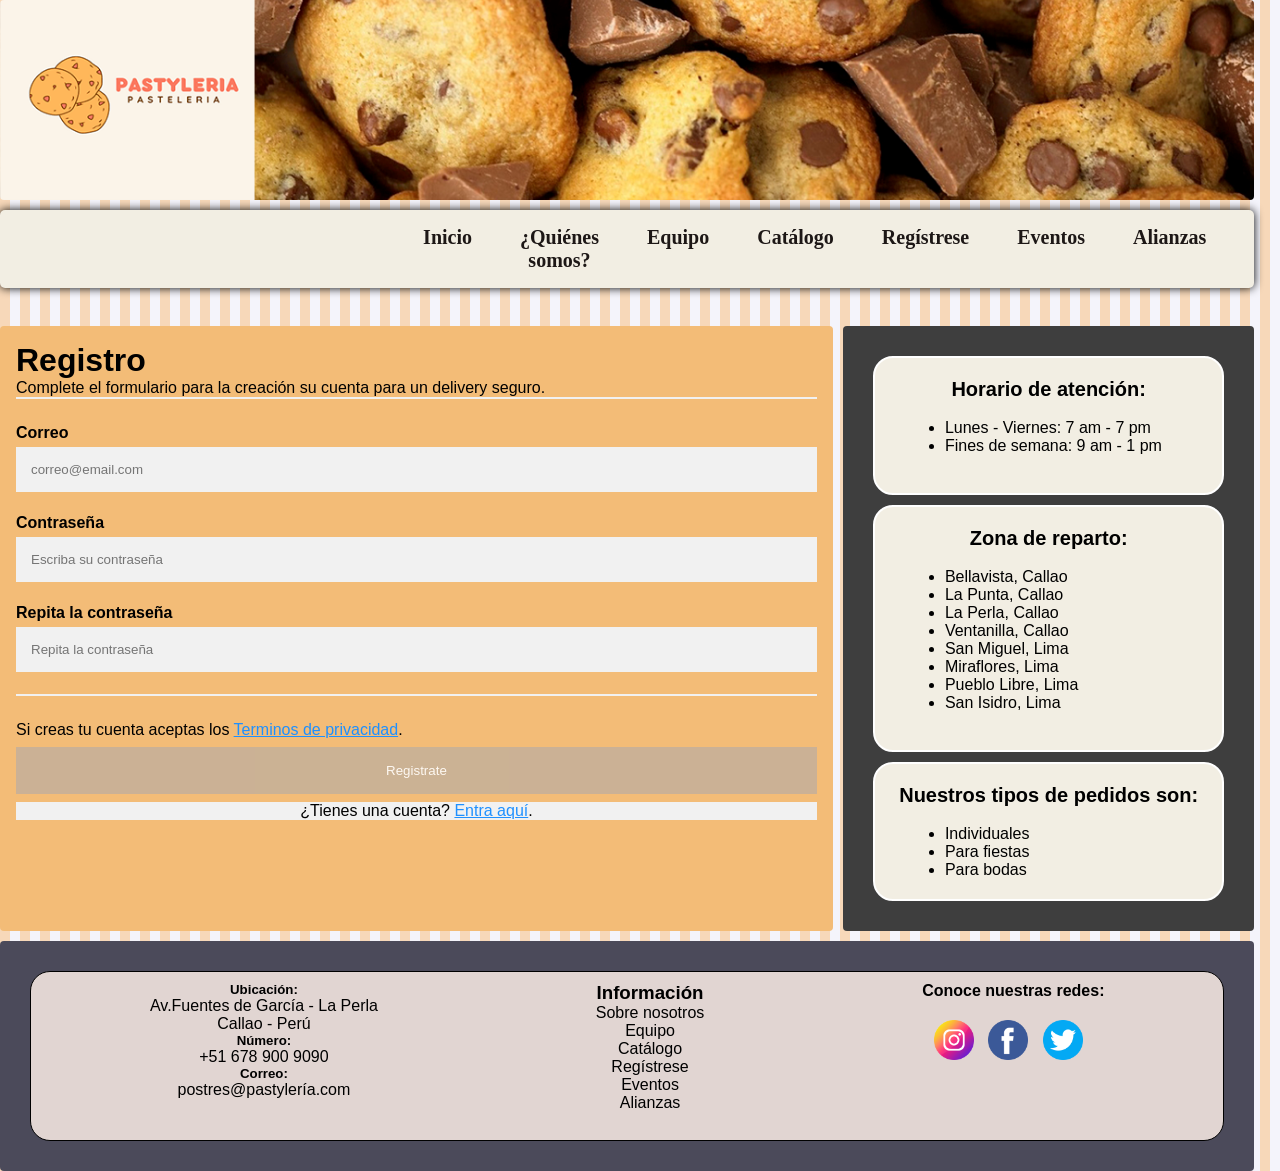
==== pages/registro.html @ 93737d5a "Add files via upload" ====
<!DOCTYPE html>
<html>
<head>
	<meta charset="utf-8">
	<meta name="viewport" content="width=device-width, initial-scale=1">
	<title></title>
	<link rel="stylesheet" type="text/css" href="../css/estilo.css">
</head>
<body>
<div class="contenedor">
	<div class="header"> 
	</div>
	<div class="nav1"> 
		<ul>
			<li class="navi"><img src="../images/chef.png" width="35"></li> 
			<li class="navi"><a href="../index.html">Inicio</a>  </li> 
			<li class="navi"><a href="nosotros.html">¿Quiénes somos?</a></li> 
			<li class="navi"><a href="equipo.html">Equipo</a>  </li> 
			<li class="navi"><a href="catalogo.html">Catálogo</a>  </li> 
			<li class="navi"><a href="registro.html">Regístrese</a>  </li> 
			<li class="navi"><a href="evento.html">Eventos</a> </li> 
			<li class="navi"><a href="alianzas.html">Alianzas</a> </li> 
		</ul>
	</div>
	<br>
	<div class="cont4">

<form action="/action_page.php">
  <div class="container">
    <h1>Registro</h1>
    <p>Complete el formulario para la creación su cuenta para un delivery seguro.</p>
    <hr>

    <label for="email"><b>Correo</b></label>
    <input type="text" placeholder="correo@email.com" name="email" id="email" required>

    <label for="psw"><b>Contraseña</b></label>
    <input type="password" placeholder="Escriba su contraseña" name="psw" id="psw" required>

    <label for="psw-repeat"><b>Repita la contraseña</b></label>
    <input type="password" placeholder="Repita la contraseña" name="psw-repeat" id="psw-repeat" required>
    <hr>
    <p> Si creas tu cuenta aceptas los <a href="">Terminos de privacidad</a>.</p>

    <button type="submit" class="registerbtn">Registrate</button>
  </div>
  
  <div class="container signin">
    <p>¿Tienes una cuenta? <a href="">Entra aquí</a>.</p>
  
  </div>
</form>
		</div>
	<div class="aside">
<div class="horario">
		<h2>Horario de atención:</h2>
		<br>
		<ul>
			<li>Lunes - Viernes: 7 am - 7 pm</li>
			<li>Fines de semana: 9 am - 1 pm</li>
		</ul>
		<br>
	</div>
	<div class="reparto">
		<h2>Zona de reparto:</h2>
		<br>
		<ul>
			<li>Bellavista, Callao</li>
			<li>La Punta, Callao</li>
			<li>La Perla, Callao</li>
			<li>Ventanilla, Callao</li>
			<li>San Miguel, Lima</li>
			<li>Miraflores, Lima</li>
			<li>Pueblo Libre, Lima</li>
			<li>San Isidro, Lima</li>
		</ul>
		<br>
		</div>
		<div class="tipo">
			<h2>Nuestros tipos de pedidos son:</h2>
			<br>
		<ul>
			<li>Individuales</li>
			<li>Para fiestas</li>
			<li>Para bodas</li>
		</ul>
		</div>
	</div>
	<div class="footer">
	<!--Comenzando los lados-->
<div class="flexi">
 
		<div class="ladoc">
			<h5>Ubicación:</h5>
			<p>Av.Fuentes de García  - La Perla <br> Callao - Perú<br></p>
			<h5>Número:</h5>
			<p>+51 678 900 9090</p>
			<h5>Correo:</h5>
			<p>postres@pastylería.com</p>
		</div>
			<div class="ladof">
				<h3>Información</h3>
				<p><a href="nosotros.html">Sobre nosotros</a></p>
				<p><a href="equipo.html">Equipo</a></p>
				<p><a href="catalogo.html">Catálogo</a></p>
				<p><a href="registro.html">Regístrese</a></p>
				<p><a href="evento.html">Eventos</a></p>
				<p><a href="alianzas.html">Alianzas</a></p>
				<br>
		</div>
		<div class="ladod">
			<h4>Conoce nuestras redes: </h4>
			<a href="https://www.instagram.com/pastyleria/" target="_blank"><img src="../images/instagram.png"></a></a>
			<img src="../images/facebook.png">
			<img src="../images/gorjeo.png">	
		</div>
</div>


</body>
</html>
---- css/estilo.css ----
*{
	margin: 0;
	padding: 0;
}

body{
background-color: #f4f4fb;
background-image: linear-gradient(to right, #f7d8b9, #f7d8b9 10px, #f4f4fb 10px, #f4f4fb );
background-size: 20px 100%;
font-family: Verdana, Arial, sans-serif;;
}

.contenedor{
	width: 98%;
	max-width: 1000px
	margin:  20px auto;
	display: grid;
	grid-gap: 10px;
	grid-template-columns: repeat(3, 1fr);
	grid-template-rows: repeat(4, auto);
}



.contenedor > div,
.contenedor .header,
.contenedor .cont
.contenedor .cont1
.contenedor .cont2
.contenedor .cont3
.contenedor .cont4
.contenedor .cont5
.contenedor .cont6
.contenedor .aside
.contenedor .footer{
	background-color: white;
	padding: 70px;
	border-radius: 4px;
}
.contenedor > div,
.contenedor .footer{
	background-color: white;
	padding: 20px;
	border-radius: 4px;
}
.contenedor .header{
	background-image: url(../images/header.png);
	background-repeat: no-repeat;
	background-size: cover	;
	background-position: center ;
	color: white;
	grid-column-start:1;
	grid-column-end: 4;
	padding:100px;
}

.contenedor .cont{
	grid-column-start:1;
	grid-column-end: 3;
}

.contenedor .cont1, .cont2,.cont3, .cont4, .cont5, .cont6{
	grid-column-start:1;
	grid-column-end: 3;
}


/* Animación */
/* Le tengo que cambiar los colores */
.animate-charcter
{
  background-image: linear-gradient(
    -225deg,
    #45171d 0%,
    #e84a5f 29%,
    #e84a5f 67%,
    #6c5b7b 100%
  );
  background-size: auto auto;
  background-clip: border-box;
  background-size: 200% auto;
  color: #fff;
  background-clip: text;
  text-fill-color: transparent;
  -webkit-background-clip: text;
  -webkit-text-fill-color: transparent;
  animation: textclip 2s linear infinite;
  display: inline-block;
      font-size: 20px;
}

@keyframes textclip {
  to {
    background-position: 200% center;
  }
}
/* Termina Animación */

.contenedor .nav1
{
	grid-column-start:1;
	grid-column-end: 4;
	display: flex;
	margin-right: 2rem;
	justify-content: flex-end;
	box-shadow: 0px 0px 10px;
	margin: 0;
	padding: 1rem 0;
	border-radius: 5px;
	font-family: Montserrat sans-serif;
	font-size: 20px;
}

.nav1 ul{
	display: flex;
	font-weight: bold;
}
.navi{
	list-style: none;
	margin-right: 3rem;
	text-align: center;
}

.navi a{
	text-decoration: none;
	color: #1d1716;
}

.navi:first-child{
	margin-right: 600px;
	margin-left: 30px;
}
.navi a:hover{
	color: #ff8426;
}

/* BACKGROUND COLORSS */
 .contenedor .nav1{
	background-color:#f2eee3;
}

.contenedor .cont{
	background-color: #f3bc77;
}

.contenedor .aside{
	background-color: #f2eee3;
}

.contenedor .footer {
	background-color: #785e4d;
}

/* BACKGROUND COLORSS */

/* FUENTES DE LETRA */


.cont h1{
	background-color	:#ffedc6 ;
	border-radius: 20px;
	font-family: Rockwell ;
	padding: 20px;


}
.cont h2{
	font-family: Rockwell ;	
	font-style: italic;
	color:  #f6ffe2;
}


.cont p{
	font-size: 20px;
	text-align: center;
		font-family: Rockwell ;


}
.contenedor .aside{
	background-color:#3e3e3e ; 
}
 .aside h2{
 	text-align: center;
 	font-size: 20px;
 }

  .aside li{
 	margin-left: 50px;
 }
.horario, .reparto ,.tipo{
	border: solid white 2px;
	padding: 20px;
	margin: 10px;
	background-color: #f2eee3; 
	border-radius: 20px;
}

.horario:hover{
	background-color: #fed39f;
}
.reparto:hover{
	background-color: #fed39f;
}
.tipo:hover{
	background-color: #fed39f;
}
.contenedor .footer {
	background-color: #4b4a5a;
}

.ima{
	border: outset ;
	padding: 30px;
	background-color: #f3cba5;
	margin: 20px;
	border-radius: 20px;
}

/* fUENTES DE LETRA FIN */

.footer{
	grid-column-start:1;
	grid-column-end: 4;
}
.cont{
	text-align: center;
}
.cont img{
	width: 200px;
	height: 150px;
	clip-path: circle();
	display: inline-flex;
	
}


.flexi{
	display: flex;
	border: solid 1px;
	background-color:#e1d5d2;
	border-radius: 20px;
	margin: 10px;
	padding: 10px;
}

.ladod, .ladoc,  .ladof{
	 flex: 0.5 0 auto;
	 font-family: arial;
  		
}

.ladod, .ladoc, .ladof {
	text-align: center;
}

.ladod img{
	width: 40px;
	margin-right: 10px;
	margin-top: 20px;
}



.ladof a{ 
 	text-decoration: none;
 	color: black;
}




/* BOTON 27 */
.button-27 {
  appearance: none;
  background-color: #724330;;
  border: 2px  #1A1A1A;
  border-radius: 15px;
  box-sizing: border-box;
  color: #FFFFFF;
  cursor: pointer;
  display: inline-block;
  font-family: Roobert,-apple-system,BlinkMacSystemFont,"Segoe UI",Helvetica,Arial,sans-serif,"Apple Color Emoji","Segoe UI Emoji","Segoe UI Symbol";
  font-size: 16px;
  font-weight: 600;
  line-height: normal;
  margin: 0;
  min-height: 60px;
  min-width: 0;
  outline: none;
  padding: 16px 24px;
  text-align: center;
  text-decoration: none;
  transition: all 300ms cubic-bezier(.23, 1, 0.32, 1);
  user-select: none;
  -webkit-user-select: none;
  touch-action: manipulation;
  width: 20%;
  will-change: transform;
}

.button-27:disabled {
  pointer-events: none;
}

.button-27:hover {
  box-shadow: rgba(0, 0, 0, 0.25) 0 8px 15px;
  transform: translateY(-2px);
}

.button-27:active {
  box-shadow: none;
  transform: translateY(0);
}

/* TERMINA EL BOTON */


/* segunda pag */

.cont1 .columna{
	   display: flex;
  flex-direction: row;
  flex-wrap: wrap;
  width: 100%;
  text-align: center;
  margin-top: 90px;
}

.contenedor .cont1 {
 background-color: #ffedc6 
}

.columna img{
	width: 200px;
	height: 200px;
}
.vision, .mision, .valores{
flex: 25.33%;
justify-content: center;}

.mision{
	   border-right: 1px solid;
	   padding: 10px;
	   margin: 20px;

}

.vision{
	margin: 20px;
}

.valores{
	   border-left: 1px solid;
	   padding: 10px;
	   margin: 20px;
}
/* Equipo */

.contenedor .cont2{
background-color: #f3bc77;
}

.chef{
display: flex;
flex-direction: column;
flex-wrap: wrap;
  justify-content: center;
  align-items: center;
  border: solid 2px;
  margin: 10px;
  padding: 30px;
  text-align: center;
  background-color:#ebcbae ;
  border-radius: 10px;
}

.chef2{
display: flex;
flex-direction: column;
flex-wrap: wrap;
  justify-content: center;
  align-items: center;
  margin: 10px;
  padding: 30px;
  text-align: center;

}

.cheftotal{
display: flex;
flex-direction: row;
;
}
.chef h4{
 font-size: 20px;
 background-color:#a6e4e7 ;
 border-radius: 10px;
 padding: 10px;
}

.chef h4:hover{
	background-color: black;
	color: white;

}

.chef h2{
 background-color:#a6e4e7;
 border-radius: 10px;
 padding: 10px;
}

.chef h2:hover{
	background-color: black;
	color: white;

}

.chef img{
	width: 200px;
	height: 300px;
		clip-path: circle();
}

/* Catalogo */

.contenedor .cont3{
	background-color: #ffedc6;
}

.cont3{
text-align: center;
}


.menu0 img{
	width: 150px;
	height: 140px;
}
.menu0 {
	 
  display: flex;
  flex-wrap: wrap;
  justify-content: center;

 
}

.menu1, .menu2, .menu3, .menu4{
	border: solid white 1px;
	padding: 40px;
	margin: 20px;
background-color: #eedbb8;
opacity: 1;
background-image:  linear-gradient(135deg, #f4ba72 25%, transparent 25%), linear-gradient(225deg, #f4ba72 25%, transparent 25%), linear-gradient(45deg, #f4ba72 25%, transparent 25%), linear-gradient(315deg, #f4ba72 25%, #eedbb8 25%);
background-position:  5px 0, 5px 0, 0 0, 0 0;
background-size: 10px 10px;
background-repeat: repeat;
font-family: monospace;
border-radius: 5px;
}

.menu1  h3{
	font-size: 25px;
	border: dashed 2px;
	padding: 5px;
	margin: 9px;
	border-radius: 10px;
	background-color: #a3854c;
background-image:  linear-gradient(135deg, #9f7a4d 25%, transparent 25%), linear-gradient(225deg, #9f7a4d 25%, transparent 25%), linear-gradient(45deg, #9f7a4d 25%, transparent 25%), linear-gradient(315deg, #9f7a4d 25%, #a3854c 25%);
background-position:  5px 0, 5px 0, 0 0, 0 0;
background-size: 5px 5px;
background-repeat: repeat;
}

.menu1  h3{
	font-size: 25px;
	border: dashed 2px white;
	padding: 5px;
	margin: 10px;
	border-radius: 10px;
	background-color: #a3854c;
background-image:  linear-gradient(135deg, #9f7a4d 25%, transparent 25%), linear-gradient(225deg, #9f7a4d 25%, transparent 25%), linear-gradient(45deg, #9f7a4d 25%, transparent 25%), linear-gradient(315deg, #9f7a4d 25%, #a3854c 25%);
background-position:  5px 0, 5px 0, 0 0, 0 0;
background-size: 5px 5px;
background-repeat: repeat;
}

.menu2  h3{
	font-size: 25px;
	border: dashed 2px white;
	padding: 5px;
	margin: 9px;
	border-radius: 10px;
	background-color: #a3854c;
background-image:  linear-gradient(135deg, #9f7a4d 25%, transparent 25%), linear-gradient(225deg, #9f7a4d 25%, transparent 25%), linear-gradient(45deg, #9f7a4d 25%, transparent 25%), linear-gradient(315deg, #9f7a4d 25%, #a3854c 25%);
background-position:  5px 0, 5px 0, 0 0, 0 0;
background-size: 5px 5px;
background-repeat: repeat;
}
.menu3  h3{
	font-size: 20px;
	border: dashed 2px white;
	padding: 10px;
	margin: 9px;
	border-radius: 10px;
	background-color: #a3854c;
background-image:  linear-gradient(135deg, #9f7a4d 25%, transparent 25%), linear-gradient(225deg, #9f7a4d 25%, transparent 25%), linear-gradient(45deg, #9f7a4d 25%, transparent 25%), linear-gradient(315deg, #9f7a4d 25%, #a3854c 25%);
background-position:  5px 0, 5px 0, 0 0, 0 0;
background-size: 5px 5px;
background-repeat: repeat;
}
.menu4  h3{
	font-size: 18px;
	border: dashed 2px white;
	padding: 5px;
	margin: 9px;
	border-radius: 10px;
	background-color: #a3854c;
background-image:  linear-gradient(135deg, #9f7a4d 25%, transparent 25%), linear-gradient(225deg, #9f7a4d 25%, transparent 25%), linear-gradient(45deg, #9f7a4d 25%, transparent 25%), linear-gradient(315deg, #9f7a4d 25%, #a3854c 25%);
background-position:  5px 0, 5px 0, 0 0, 0 0;
background-size: 5px 5px;
background-repeat: repeat;
}

.menu1  p{
	padding: 10px;
	margin: 10px;
	border-radius: 10px;
background-color: #926613;
opacity: 1;
background-image:  repeating-linear-gradient(45deg, #89471b 25%, transparent 25%, transparent 75%, #89471b 75%, #89471b), repeating-linear-gradient(45deg, #89471b 25%, #926613 25%, #926613 75%, #89471b 75%, #89471b);
background-position: 0 0, 5px 5px;
background-size: 10px 10px;
font-family: serif;
color: whitesmoke;
}

.menu1  p{
	padding: 10px;
	margin: 10px;
	border-radius: 10px;
background-color: #926613;
opacity: 1;
background-image:  repeating-linear-gradient(45deg, #89471b 25%, transparent 25%, transparent 75%, #89471b 75%, #89471b), repeating-linear-gradient(45deg, #89471b 25%, #926613 25%, #926613 75%, #89471b 75%, #89471b);
background-position: 0 0, 5px 5px;
background-size: 10px 10px;
font-family: serif;
color: whitesmoke;
}


.menu2  p{
	padding: 10px;
	margin: 10px;
	border-radius: 10px;
background-color: #926613;
opacity: 1;
background-image:  repeating-linear-gradient(45deg, #89471b 25%, transparent 25%, transparent 75%, #89471b 75%, #89471b), repeating-linear-gradient(45deg, #89471b 25%, #926613 25%, #926613 75%, #89471b 75%, #89471b);
background-position: 0 0, 5px 5px;
background-size: 10px 10px;
font-family: serif;
color: whitesmoke;
}

.menu3  p{
	padding: 10px;
	margin: 10px;
	border-radius: 10px;
background-color: #926613;
opacity: 1;
background-image:  repeating-linear-gradient(45deg, #89471b 25%, transparent 25%, transparent 75%, #89471b 75%, #89471b), repeating-linear-gradient(45deg, #89471b 25%, #926613 25%, #926613 75%, #89471b 75%, #89471b);
background-position: 0 0, 5px 5px;
background-size: 10px 10px;
font-family: serif;
color: whitesmoke;
}

.menu4  p{
	padding: 10px;
	margin: 10px;
	border-radius: 10px;
background-color: #926613;
opacity: 1;
background-image:  repeating-linear-gradient(45deg, #89471b 25%, transparent 25%, transparent 75%, #89471b 75%, #89471b), repeating-linear-gradient(45deg, #89471b 25%, #926613 25%, #926613 75%, #89471b 75%, #89471b);
background-position: 0 0, 5px 5px;
background-size: 10px 10px;
font-family: serif;
color: whitesmoke;
}

.menu1  h4{
	padding: 10px;
	margin: 10px;

}

.menu2  h4{
	padding: 10px;
	margin: 10px;

}
.menu3  h4{
	padding: 10px;
	margin: 10px;

}
.menu4  h4{
	padding: 10px;
	margin: 10px;

}

/* Registrese */


* {
  box-sizing: border-box;
}


.contenedor .cont4 {
  padding: 16px;
  background-color: #f3bc77;
}


input[type=text], input[type=password] {
  width: 100%;
  padding: 15px;
  margin: 5px 0 22px 0;
  display: inline-block;
  border: none;
  background: #f1f1f1;
}

input[type=text]:focus, input[type=password]:focus {
  background-color: #ddd;
  outline: none;
}


hr {
  border: 1px solid #f1f1f1;
  margin-bottom: 25px;
}

.registerbtn {
  background-color: #c7b198;
  color: white;
  padding: 16px 20px;
  margin: 8px 0;
  border: none;
  cursor: pointer;
  width: 100%;
  opacity: 0.9;
}

.registerbtn:hover {
  opacity: 1;
}

a {
  color: dodgerblue;
}
.signin {
  background-color: #f1f1f1;
  text-align: center;
}

/* Eventos */

.contenedor .cont5{
	background-color: #ffedc6;
}


.eventos {
	 
  display: flex;
  flex-wrap: wrap;
  justify-content: center;

 
}

.clase1, .clase2, .clase3{
	border: dashed black 1px;
	padding: 40px;
	margin: 20px;
}

.clase1 h2{
	text-align: center;
	background-color: #ffedc6;
	border-radius: 20px;
	padding: 10px;
}


.clase1{
	background-image: url(../images/evento1.jpeg);
	font-weight: bold;
}

.clase2 h2{
	text-align: center;
	background-color: #ffedc6;
	border-radius: 20px;
	padding: 10px;
}


.clase2{
	background-image: url(../images/evento2.jpg);
	font-weight: bold;
}

.clase3 h2{
	text-align: center;
	background-color: #ffedc6;
	border-radius: 20px;
	padding: 10px;
}


.clase3{
	background-image: url(../images/evento3.jpg);
	font-weight: bold;
}


/* Alianzas */

.contenedor .cont6{
	background-color:#f3bc77 ;
}

.ali{
	text-align: center;
}

.ali img{
	width: 200px;
	height: 190px;
	clip-path: circle();
}

.ali p{
	background-color: #f3bc77;
	border-radius: 5px;
	font-family: cursive;
	padding: 20px;
	margin-top: 10px;
}

.ali1 {
display: flex;
flex-direction: row;
flex-wrap: wrap;
  justify-content: center;
  align-items: center;
  margin: 10px;
  padding: 30px;
  text-align: center;


}

.ali2,.ali3{
	margin: 50px;
	 border: outset 5px;
	 padding: 20px;
	 background-color: whitesmoke;
}

.ali audio{
	
}

/* Media Query */


@media (max-width: 900px) {

	.button-27{
		display: flex;
		justify-content: center;
		margin-left: 200px;

	}

	

	.chef2{
		display: flex;


	}

  .nav1 {
    flex-direction: column;
  }

  .nav1 ul {
    flex-direction: column;



  }

  .nav1 li {
    margin: 0.8em 0;
     

  }
    .nav1 img {
   visibility: hidden;
  }
}



}
}
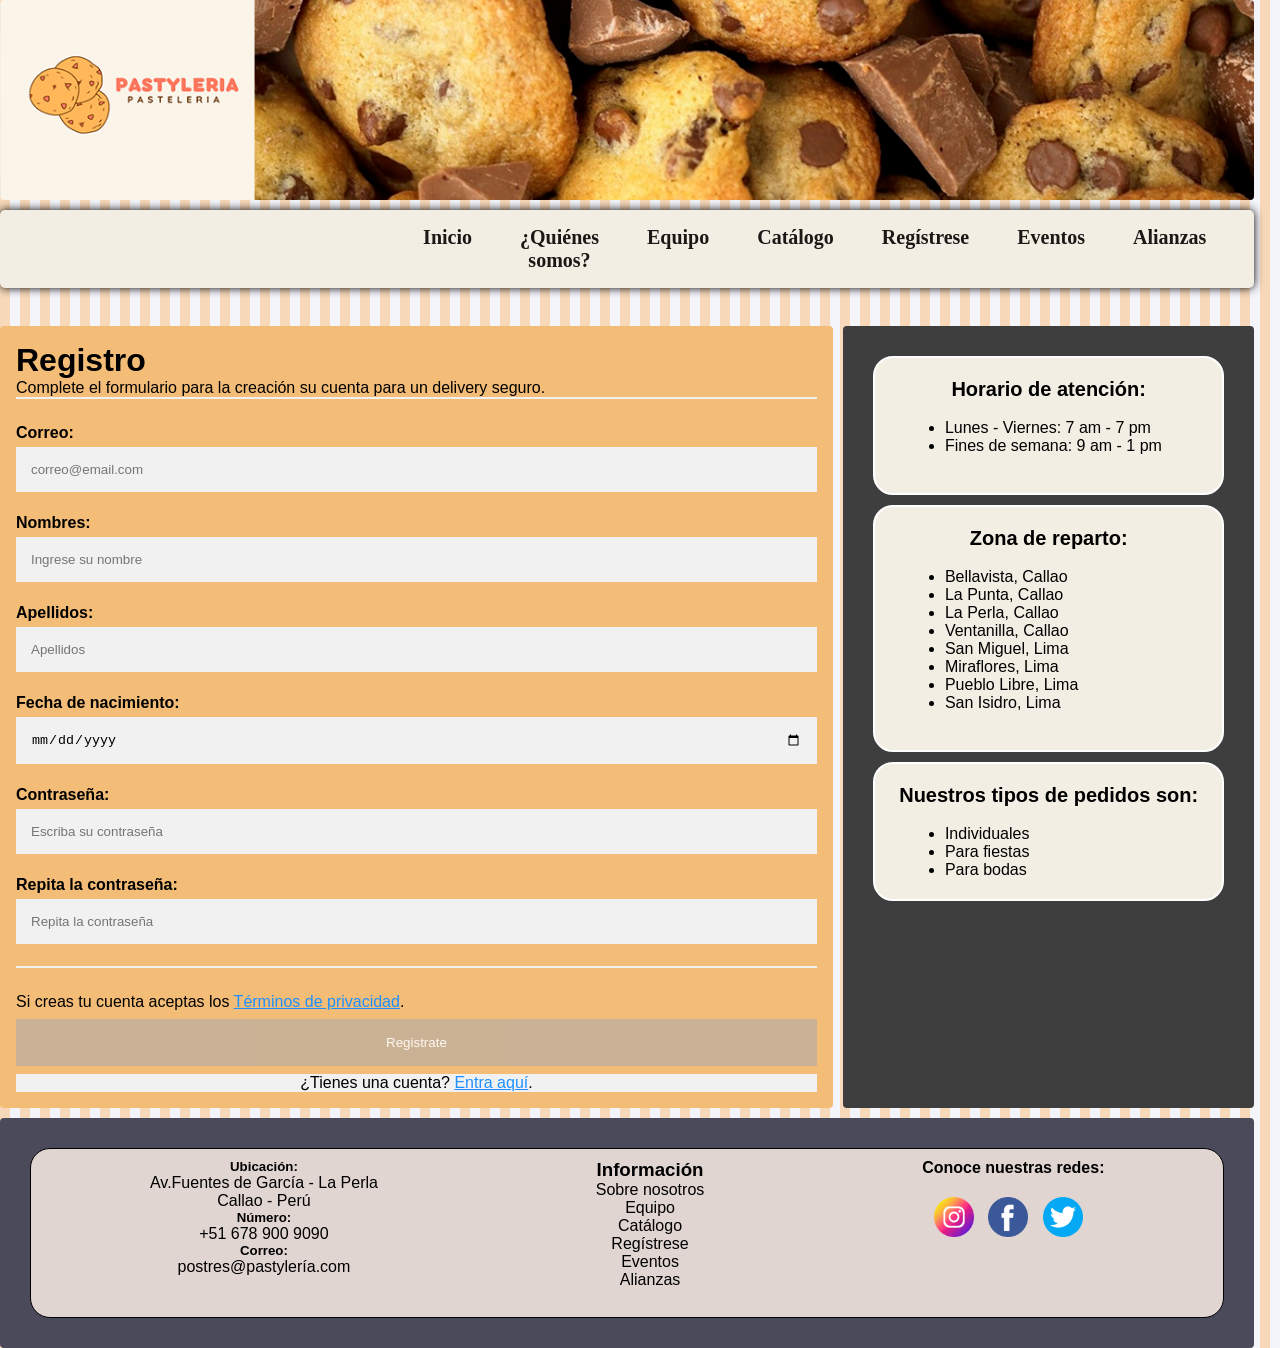
==== commit 8f727f53: "Add files via upload" ====
--- a/pages/registro.html
+++ b/pages/registro.html
@@ -5,6 +5,11 @@
 	<meta name="viewport" content="width=device-width, initial-scale=1">
 	<title></title>
 	<link rel="stylesheet" type="text/css" href="../css/estilo.css">
+	<script>
+		function registro(){
+			alert("Registro satisfactorio.");
+		}
+	</script>
 </head>
 <body>
 <div class="contenedor">
@@ -31,18 +36,28 @@
     <p>Complete el formulario para la creación su cuenta para un delivery seguro.</p>
     <hr>
 
-    <label for="email"><b>Correo</b></label>
-    <input type="text" placeholder="correo@email.com" name="email" id="email" required>
+    <label for="email"><b>Correo:</b></label>
+    <input type="email" placeholder="correo@email.com" name="email" id="email" required>
 
-    <label for="psw"><b>Contraseña</b></label>
+        <label for="email"><b>Nombres:</b></label>
+    <input type="text" placeholder="Ingrese su nombre" name="email" id="email" required>
+
+        <label for="email"><b>Apellidos:</b></label>
+    <input type="text" placeholder="Apellidos" name="email" id="email" required>
+
+       <label for="email"><b>Fecha de nacimiento:</b></label>
+    <input type="date" placeholder="Apellidos" name="email" id="email" required>
+<br> 
+
+    <label for="psw"><b>Contraseña:</b></label>
     <input type="password" placeholder="Escriba su contraseña" name="psw" id="psw" required>
 
-    <label for="psw-repeat"><b>Repita la contraseña</b></label>
+    <label for="psw-repeat"><b>Repita la contraseña:</b></label>
     <input type="password" placeholder="Repita la contraseña" name="psw-repeat" id="psw-repeat" required>
     <hr>
-    <p> Si creas tu cuenta aceptas los <a href="">Terminos de privacidad</a>.</p>
+    <p> Si creas tu cuenta aceptas los <a href="">Términos de privacidad</a>.</p>
 
-    <button type="submit" class="registerbtn">Registrate</button>
+    <button onclick="registro()" type="submit" class="registerbtn">Registrate</button>
   </div>
   
   <div class="container signin">
--- a/css/estilo.css
+++ b/css/estilo.css
@@ -627,6 +627,20 @@
 }
 
 
+input[type=email], input[type=password] {
+  width: 100%;
+  padding: 15px;
+  margin: 5px 0 22px 0;
+  display: inline-block;
+  border: none;
+  background: #f1f1f1;
+}
+
+input[type=email]:focus, input[type=password]:focus {
+  background-color: #ddd;
+  outline: none;
+}
+
 input[type=text], input[type=password] {
   width: 100%;
   padding: 15px;
@@ -641,6 +655,20 @@
   outline: none;
 }
 
+input[type=date], input[type=password] {
+  width: 100%;
+  padding: 15px;
+  margin: 5px 0 22px 0;
+  display: inline-block;
+  border: none;
+  background: #f1f1f1;
+}
+
+
+input[type=date]:focus, input[type=password]:focus {
+  background-color: #ddd;
+  outline: none;
+}
 
 hr {
   border: 1px solid #f1f1f1;
